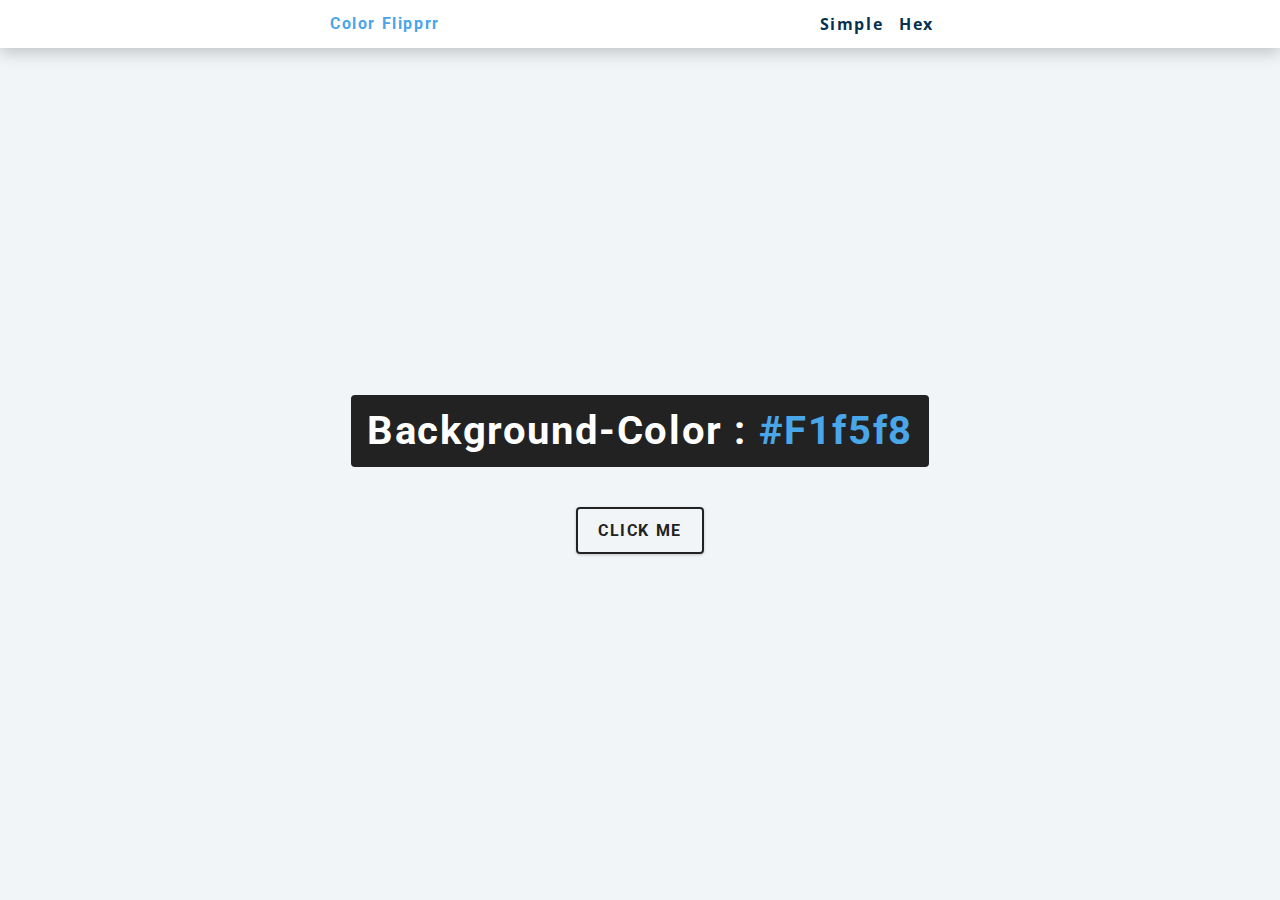
==== Color-flipper/hex.html @ 404bc54b "My commit is here" ====
<html lang="en">
<head>
    <meta charset="UTF-8">
    <meta http-equiv="X-UA-Compatible" content="IE=edge">
    <meta name="viewport" content="width=device-width, initial-scale=1.0">
    <title>Color flipper || hex</title>
    <link rel="stylesheet" href="style.css">
</head>
<body>
    <nav>
        <div class="nav-center">
            <h4>color flipprr</h4>
            <ul class="nav-links">
                <li><a href="index.html">simple</a></li>
                <li><a href="hex.html">hex</a></li>
            </ul>
        </div>
    </nav>
    <main>
        <div class="container">
            <h2>Background-color : <span class="color">#f1f5f8</span></h2>
            <button class="btn btn-hero" id="btn">click me</button>
        </div>
    </main>
    <!-- js file  -->
     <script src="hex.js"></script>
    
</body>
</html>
---- Color-flipper/style.css ----
/*
=============== 
Fonts
===============
*/
@import url("https://fonts.googleapis.com/css?family=Open+Sans|Roboto:400,700&display=swap");

/*
=============== 
Variables
===============
*/

:root {
  /* dark shades of primary color*/
  --clr-primary-1: hsl(205, 86%, 17%);
  --clr-primary-2: hsl(205, 77%, 27%);
  --clr-primary-3: hsl(205, 72%, 37%);
  --clr-primary-4: hsl(205, 63%, 48%);
  /* primary/main color */
  --clr-primary-5: hsl(205, 78%, 60%);
  /* lighter shades of primary color */
  --clr-primary-6: hsl(205, 89%, 70%);
  --clr-primary-7: hsl(205, 90%, 76%);
  --clr-primary-8: hsl(205, 86%, 81%);
  --clr-primary-9: hsl(205, 90%, 88%);
  --clr-primary-10: hsl(205, 100%, 96%);
  /* darkest grey - used for headings */
  --clr-grey-1: hsl(209, 61%, 16%);
  --clr-grey-2: hsl(211, 39%, 23%);
  --clr-grey-3: hsl(209, 34%, 30%);
  --clr-grey-4: hsl(209, 28%, 39%);
  /* grey used for paragraphs */
  --clr-grey-5: hsl(210, 22%, 49%);
  --clr-grey-6: hsl(209, 23%, 60%);
  --clr-grey-7: hsl(211, 27%, 70%);
  --clr-grey-8: hsl(210, 31%, 80%);
  --clr-grey-9: hsl(212, 33%, 89%);
  --clr-grey-10: hsl(210, 36%, 96%);
  --clr-white: #fff;
  --clr-red-dark: hsl(360, 67%, 44%);
  --clr-red-light: hsl(360, 71%, 66%);
  --clr-green-dark: hsl(125, 67%, 44%);
  --clr-green-light: hsl(125, 71%, 66%);
  --clr-black: #222;
  --ff-primary: "Roboto", sans-serif;
  --ff-secondary: "Open Sans", sans-serif;
  --transition: all 0.3s linear;
  --spacing: 0.1rem;
  --radius: 0.25rem;
  --light-shadow: 0 5px 15px rgba(0, 0, 0, 0.1);
  --dark-shadow: 0 5px 15px rgba(0, 0, 0, 0.2);
  --max-width: 1170px;
  --fixed-width: 620px;
}
/*
=============== 
Global Styles
===============
*/

*,
::after,
::before {
  margin: 0;
  padding: 0;
  box-sizing: border-box;
}
body {
  font-family: var(--ff-secondary);
  background: var(--clr-grey-10);
  color: var(--clr-grey-1);
  line-height: 1.5;
  font-size: 0.875rem;
}
ul {
  list-style-type: none;
}
a {
  text-decoration: none;
}
h1,
h2,
h3,
h4 {
  letter-spacing: var(--spacing);
  text-transform: capitalize;
  line-height: 1.25;
  margin-bottom: 0.75rem;
  font-family: var(--ff-primary);
}
h1 {
  font-size: 3rem;
}
h2 {
  font-size: 2rem;
}
h3 {
  font-size: 1.25rem;
}
h4 {
  font-size: 0.875rem;
}
p {
  margin-bottom: 1.25rem;
  color: var(--clr-grey-5);
}
@media screen and (min-width: 800px) {
  h1 {
    font-size: 4rem;
  }
  h2 {
    font-size: 2.5rem;
  }
  h3 {
    font-size: 1.75rem;
  }
  h4 {
    font-size: 1rem;
  }
  body {
    font-size: 1rem;
  }
  h1,
  h2,
  h3,
  h4 {
    line-height: 1;
  }
}
/*  global classes */

/* section */
.section {
  padding: 5rem 0;
}

.section-center {
  width: 90vw;
  margin: 0 auto;
  max-width: 1170px;
}
@media screen and (min-width: 992px) {
  .section-center {
    width: 95vw;
  }
}
main {
  min-height: 100vh;
  display: grid;
  place-items: center;
}

/*
=============== 
Nav
===============
*/
nav {
  background: var(--clr-white);
  height: 3rem;
  display: grid;
  align-items: center;
  box-shadow: var(--dark-shadow);
}
.nav-center {
  width: 90vw;
  max-width: var(--fixed-width);
  margin: 0 auto;
  display: flex;
  align-items: center;
  justify-content: space-between;
}
.nav-center h4 {
  margin-bottom: 0;
  color: var(--clr-primary-5);
}
.nav-links {
  display: flex;
}
nav a {
  text-transform: capitalize;
  font-weight: 700;
  font-size: 1rem;
  color: var(--clr-primary-1);
  letter-spacing: var(--spacing);
  margin-right: 1rem;
}
nav a:hover {
  color: var(--clr-primary-5);
}
/*
=============== 
Container
===============
*/
main {
  min-height: calc(100vh - 3rem);
  display: grid;
  place-items: center;
}
.container {
  text-align: center;
}
.container h2 {
  background: var(--clr-black);
  color: var(--clr-white);
  padding: 1rem;
  border-radius: var(--radius);
  margin-bottom: 2.5rem;
}
.color {
  color: var(--clr-primary-5);
}
.btn-hero {
  font-family: var(--ff-primary);
  text-transform: uppercase;
  background: transparent;
  color: var(--clr-black);
  letter-spacing: var(--spacing);
  display: inline-block;
  font-weight: 700;
  transition: var(--transition);
  border: 2px solid var(--clr-black);
  cursor: pointer;
  box-shadow: 0 1px 3px rgba(0, 0, 0, 0.2);
  border-radius: var(--radius);
  font-size: 1rem;
  padding: 0.75rem 1.25rem;
}
.btn-hero:hover {
  color: var(--clr-white);
  background: var(--clr-black);
}
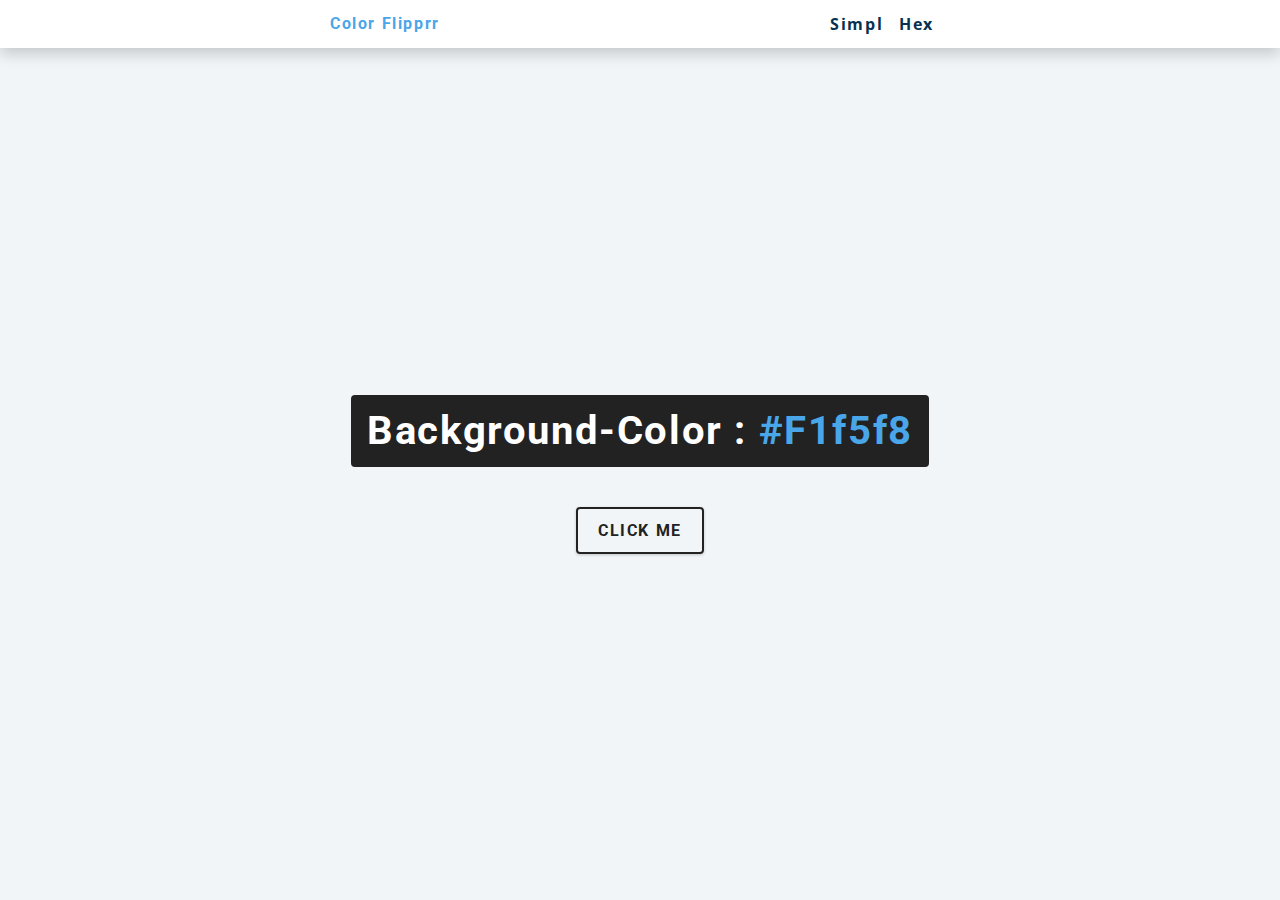
==== commit 274780be: "simple to simpl" ====
--- a/Color-flipper/hex.html
+++ b/Color-flipper/hex.html
@@ -11,7 +11,7 @@
         <div class="nav-center">
             <h4>color flipprr</h4>
             <ul class="nav-links">
-                <li><a href="index.html">simple</a></li>
+                <li><a href="index.html">simpl</a></li>
                 <li><a href="hex.html">hex</a></li>
             </ul>
         </div>
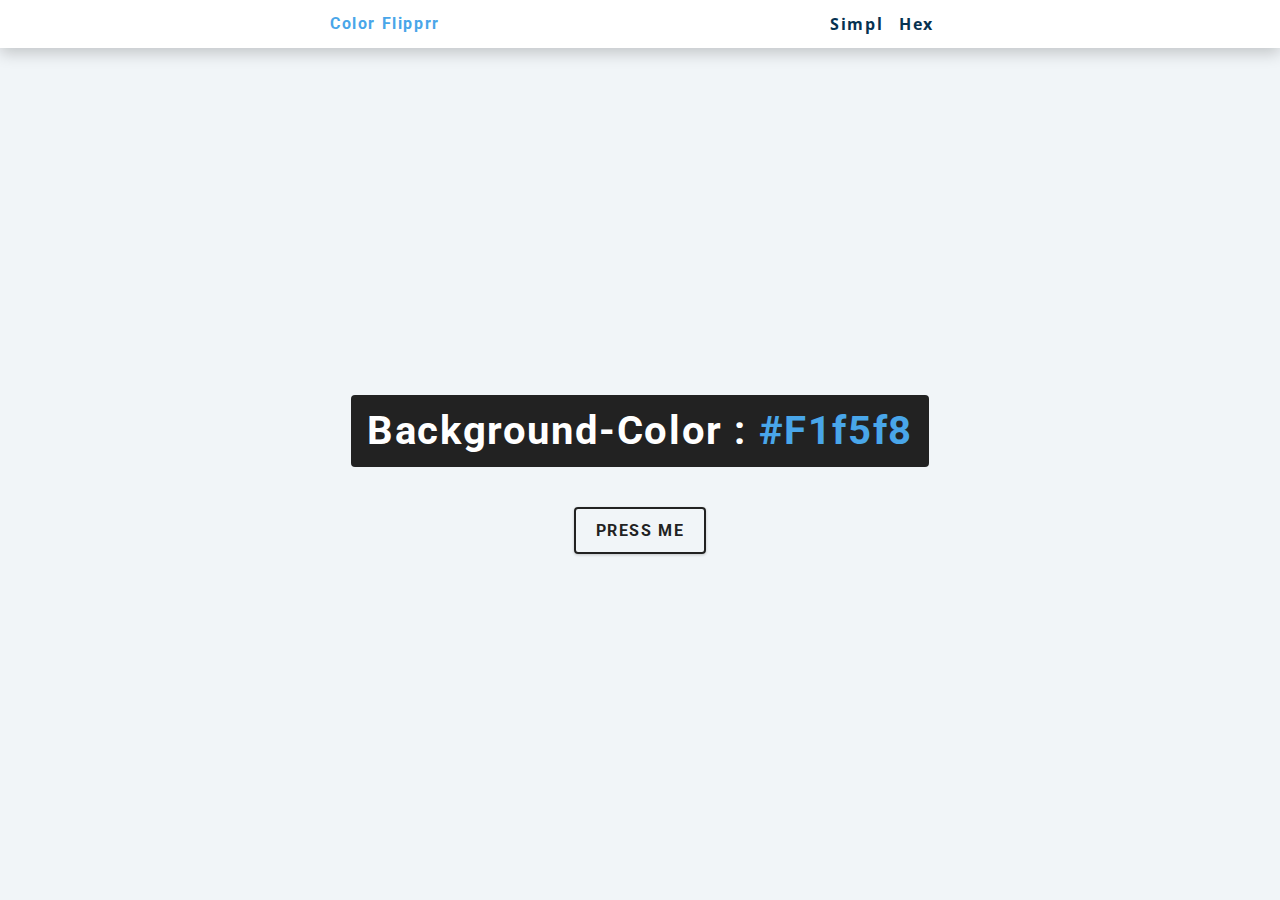
==== commit 64e441a0: "here is my commit" ====
--- a/Color-flipper/hex.html
+++ b/Color-flipper/hex.html
@@ -19,7 +19,7 @@
     <main>
         <div class="container">
             <h2>Background-color : <span class="color">#f1f5f8</span></h2>
-            <button class="btn btn-hero" id="btn">click me</button>
+            <button class="btn btn-hero" id="btn">press me</button>
         </div>
     </main>
     <!-- js file  -->
